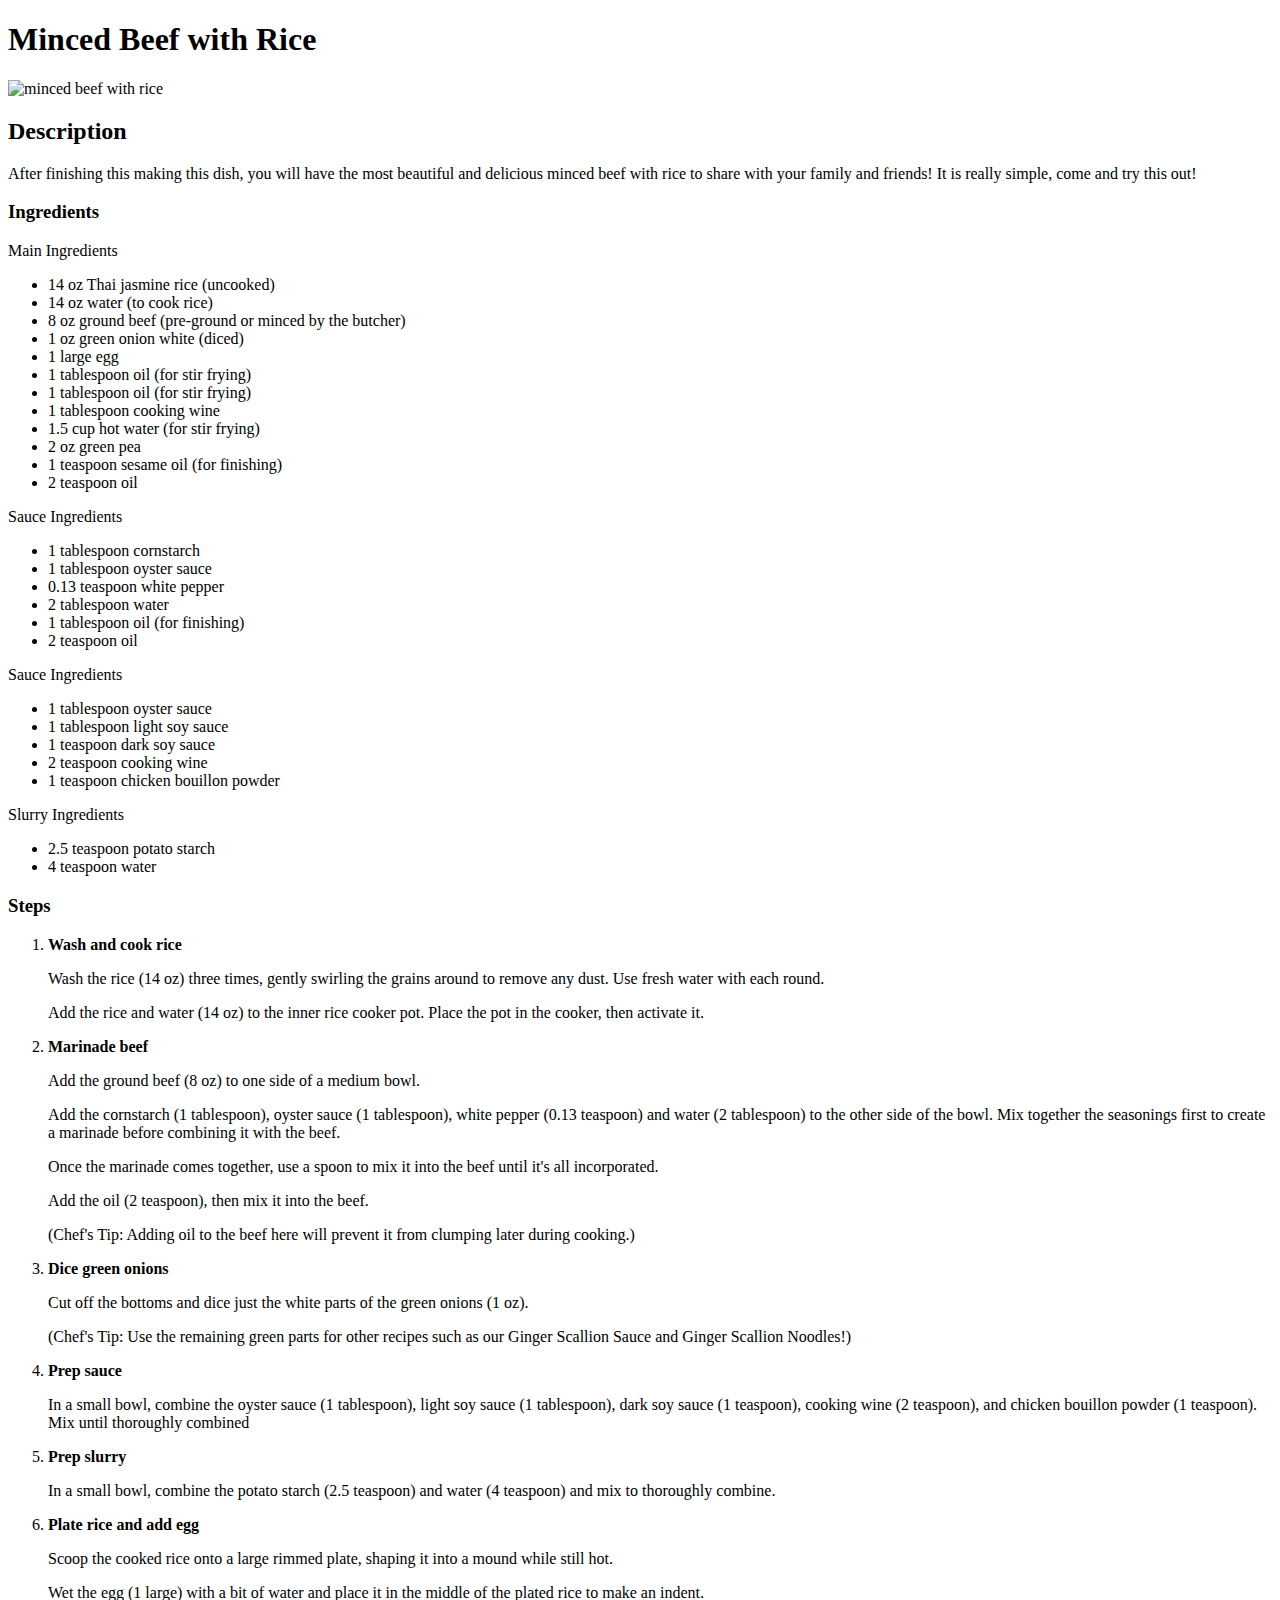
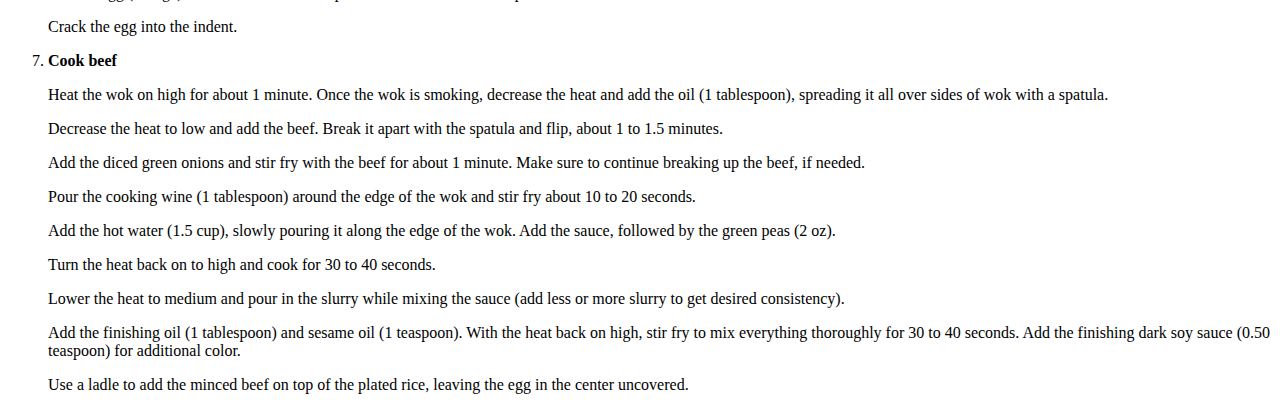
==== recipes/minced-beef-with-rice.html @ 5ce92b07 "Create minced-beef-with-rice.html" ====
<!DOCTYPE html>
    <html>
        <head lang="en">
            <meta charset="utf-8">
            <title>Odin Recipes: Minced Beef with Rice</title>
        </head>
        <body>
            <h1>Minced Beef with Rice</h1>
            <img src="../img/minced-beef-with-rice.webp" alt="minced beef with rice" height="350px">

            <h2>Description</h2>
            <p>After finishing this making this dish, you will have the most beautiful and delicious minced beef with rice to share with your family and friends! It is really simple, come and try this out!</p>

            <h3>Ingredients</h3>
            <p>Main Ingredients</p>
            <ul>
                <li>14 oz Thai jasmine rice (uncooked)</li>
                <li>14 oz water (to cook rice)</li>
                <li>8 oz ground beef (pre-ground or minced by the butcher)</li>
                <li>1 oz green onion white (diced)</li>
                <li>1 large egg</li>
                <li>1 tablespoon oil (for stir frying)</li>
                <li>1 tablespoon oil (for stir frying)</li>
                <li>1 tablespoon cooking wine</li>
                <li>1.5 cup hot water (for stir frying)</li>
                <li>2 oz green pea</li>
                <li>1 teaspoon sesame oil (for finishing)</li>
                <li>2 teaspoon oil</li>
            </ul>
            <p>Sauce Ingredients</p>
            <ul>
                <li>1 tablespoon cornstarch</li>
                <li>1 tablespoon oyster sauce</li>
                <li>0.13 teaspoon white pepper</li>
                <li>2 tablespoon water</li>
                <li>1 tablespoon oil (for finishing)</li>
                <li>2 teaspoon oil</li>
            </ul>
            <p>Sauce Ingredients</p>
            <ul>
                <li>1 tablespoon oyster sauce</li>
                <li>1 tablespoon light soy sauce</li>
                <li>1 teaspoon dark soy sauce</li>
                <li>2 teaspoon cooking wine</li>
                <li>1 teaspoon chicken bouillon powder</li>
            </ul>
            <p>Slurry Ingredients</p>
            <ul>
                <li>2.5 teaspoon potato starch</li>
                <li>4 teaspoon water</li>
            </ul>
            
            
            <h3>Steps</h3>
            <ol>
                <li>
                    <p><b>Wash and cook rice</b></p>
                    <p>Wash the rice (14 oz) three times, gently swirling the grains around to remove any dust. Use fresh water with each round.</p>                   
                    <p>Add the rice and water (14 oz) to the inner rice cooker pot. Place the pot in the cooker, then activate it.</p>
                </li>
                <li>
                    <p><b>Marinade beef</b></p>
                    <p>Add the ground beef (8 oz) to one side of a medium bowl.</p>
                    <p>Add the cornstarch (1 tablespoon), oyster sauce (1 tablespoon), white pepper (0.13 teaspoon) and water (2 tablespoon) to the other side of the bowl. Mix together the seasonings first to create a marinade before combining it with the beef.</p>
                    <p>Once the marinade comes together, use a spoon to mix it into the beef until it's all incorporated.</p>
                    <p>Add the oil (2 teaspoon), then mix it into the beef.</p>
                    <p>(Chef's Tip: Adding oil to the beef here will prevent it from clumping later during cooking.)</p>
                </li>
                <li>
                    <p><b>Dice green onions</b></p>
                    <p>Cut off the bottoms and dice just the white parts of the green onions (1 oz).</p>
                    <p>(Chef's Tip: Use the remaining green parts for other recipes such as our Ginger Scallion Sauce and Ginger Scallion Noodles!)</p>
                </li>
                <li>
                    <p><b>Prep sauce</b></p>
                    <p>In a small bowl, combine the oyster sauce (1 tablespoon), light soy sauce (1 tablespoon), dark soy sauce (1 teaspoon), cooking wine (2 teaspoon), and chicken bouillon powder (1 teaspoon). Mix until thoroughly combined</p>
                </li>
                <li>
                    <p><b>Prep slurry</b></p>
                    <p>In a small bowl, combine the potato starch (2.5 teaspoon) and water (4 teaspoon) and mix to thoroughly combine.</p>
                </li>
                <li>
                    <p><b>Plate rice and add egg</b></p>
                    <p>Scoop the cooked rice onto a large rimmed plate, shaping it into a mound while still hot.</p>
                    <p>Wet the egg (1 large) with a bit of water and place it in the middle of the plated rice to make an indent.</p>
                    <p>Crack the egg into the indent.</p>
                </li>
                <li>
                    <p><b>Cook beef</b></p>
                    <p>Heat the wok on high for about 1 minute. Once the wok is smoking, decrease the heat and add the oil (1 tablespoon), spreading it all over sides of wok with a spatula.</p>
                    <p>Decrease the heat to low and add the beef. Break it apart with the spatula and flip, about 1 to 1.5 minutes.</p>
                    <p>Add the diced green onions and stir fry with the beef for about 1 minute. Make sure to continue breaking up the beef, if needed.</p>
                    <p>Pour the cooking wine (1 tablespoon) around the edge of the wok and stir fry about 10 to 20 seconds.</p>
                    <p>Add the hot water (1.5 cup), slowly pouring it along the edge of the wok. Add the sauce, followed by the green peas (2 oz).</p>
                    <p>Turn the heat back on to high and cook for 30 to 40 seconds.</p>
                    <p>Lower the heat to medium and pour in the slurry while mixing the sauce (add less or more slurry to get desired consistency).</p>
                    <p>Add the finishing oil (1 tablespoon) and sesame oil (1 teaspoon). With the heat back on high, stir fry to mix everything thoroughly for 30 to 40 seconds. Add the finishing dark soy sauce (0.50 teaspoon) for additional color.</p>
                    <p>Use a ladle to add the minced beef on top of the plated rice, leaving the egg in the center uncovered.</p>          
                </li>
            </ol>
        </body>
    </html>
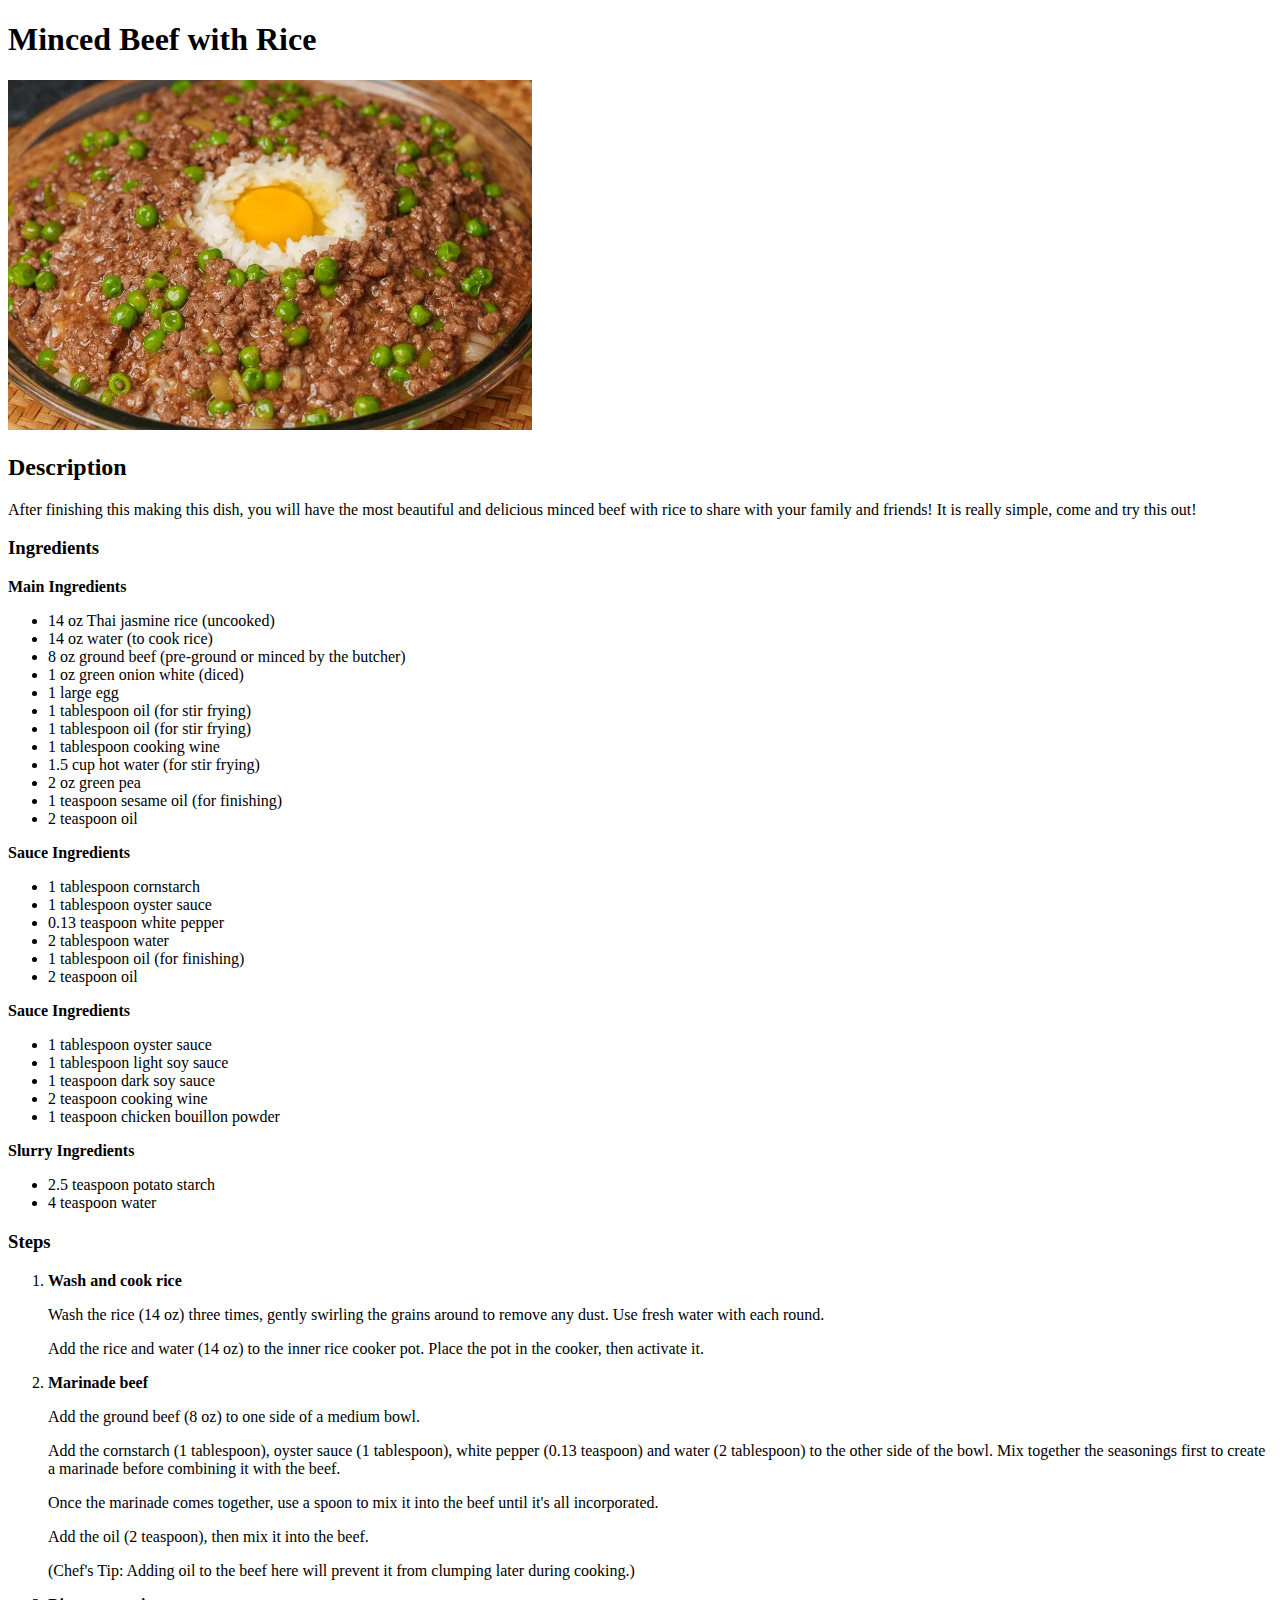
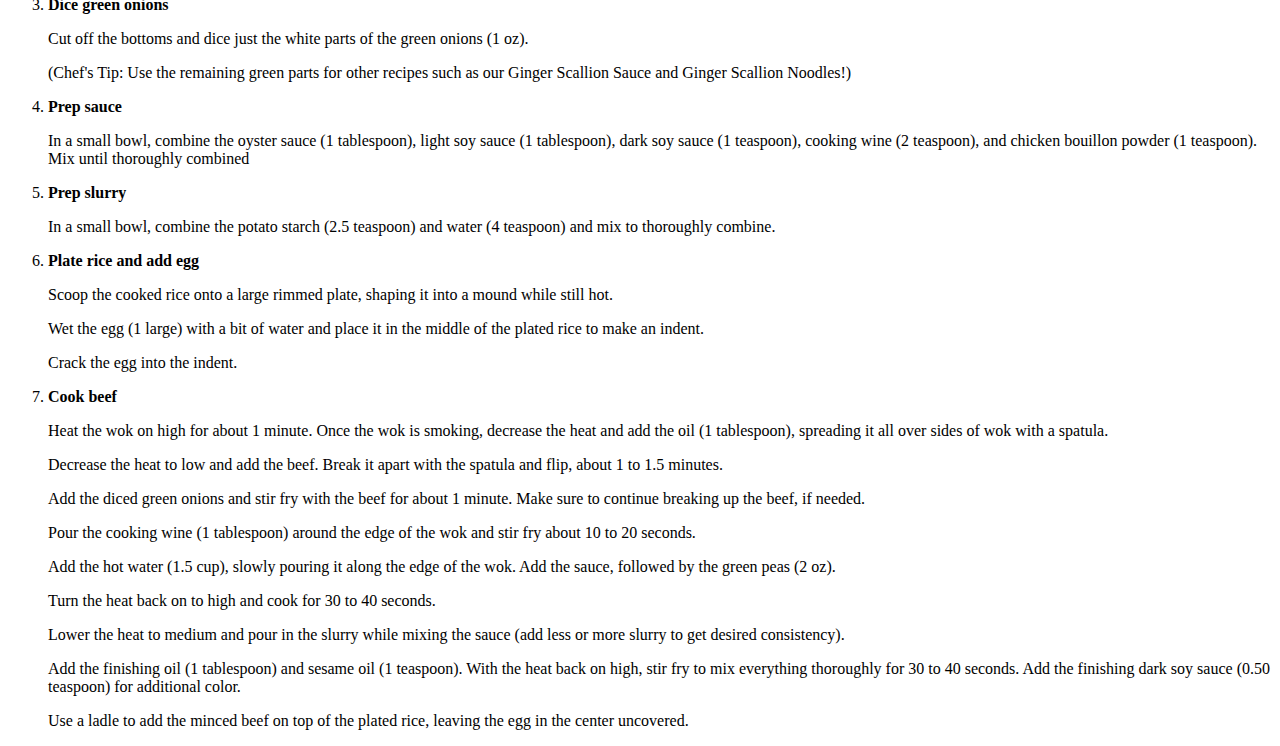
==== commit 267486cd: "Bold subheadings of the ingredient list" ====
--- a/recipes/minced-beef-with-rice.html
+++ b/recipes/minced-beef-with-rice.html
@@ -12,7 +12,7 @@
             <p>After finishing this making this dish, you will have the most beautiful and delicious minced beef with rice to share with your family and friends! It is really simple, come and try this out!</p>
 
             <h3>Ingredients</h3>
-            <p>Main Ingredients</p>
+            <p><b>Main Ingredients</b></p>
             <ul>
                 <li>14 oz Thai jasmine rice (uncooked)</li>
                 <li>14 oz water (to cook rice)</li>
@@ -27,7 +27,7 @@
                 <li>1 teaspoon sesame oil (for finishing)</li>
                 <li>2 teaspoon oil</li>
             </ul>
-            <p>Sauce Ingredients</p>
+            <p><b>Sauce Ingredients</b></p>
             <ul>
                 <li>1 tablespoon cornstarch</li>
                 <li>1 tablespoon oyster sauce</li>
@@ -36,7 +36,7 @@
                 <li>1 tablespoon oil (for finishing)</li>
                 <li>2 teaspoon oil</li>
             </ul>
-            <p>Sauce Ingredients</p>
+            <p><b>Sauce Ingredients</b></p>
             <ul>
                 <li>1 tablespoon oyster sauce</li>
                 <li>1 tablespoon light soy sauce</li>
@@ -44,7 +44,7 @@
                 <li>2 teaspoon cooking wine</li>
                 <li>1 teaspoon chicken bouillon powder</li>
             </ul>
-            <p>Slurry Ingredients</p>
+            <p><b>Slurry Ingredients</b></p>
             <ul>
                 <li>2.5 teaspoon potato starch</li>
                 <li>4 teaspoon water</li>
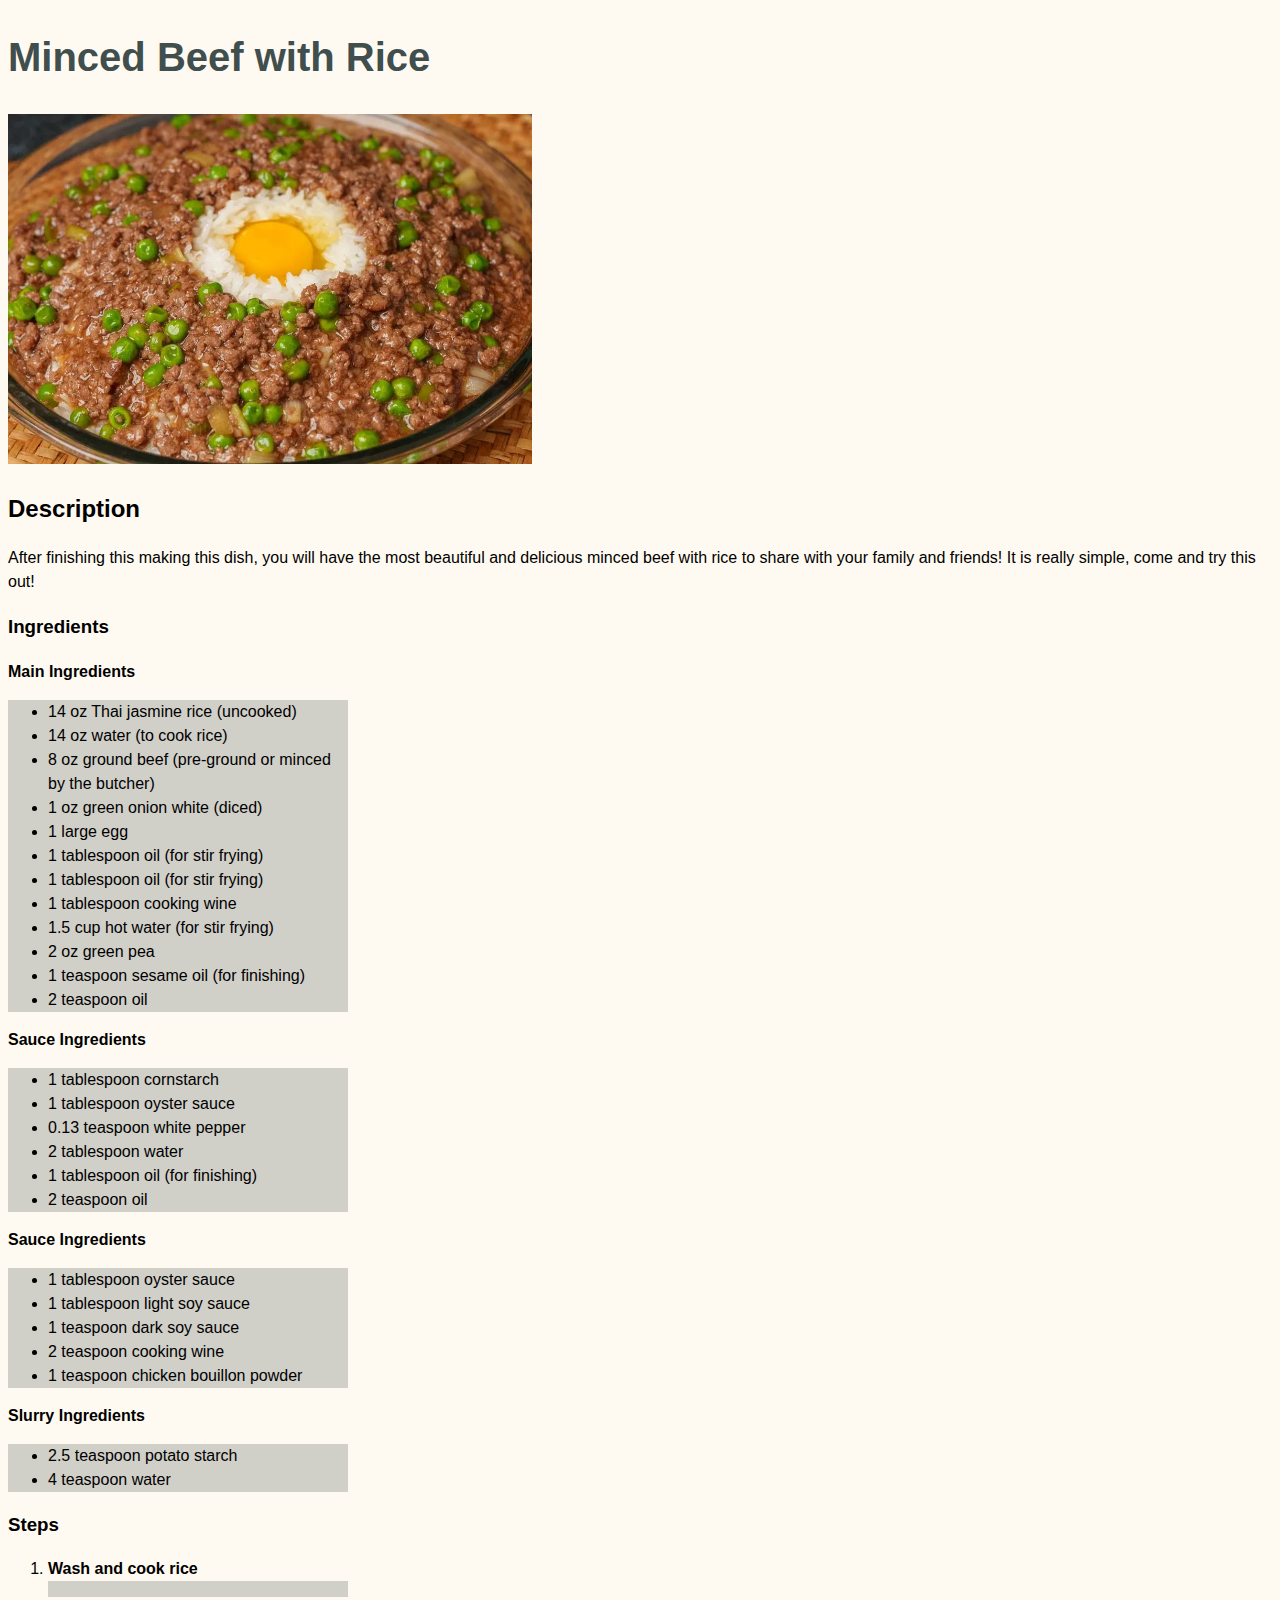
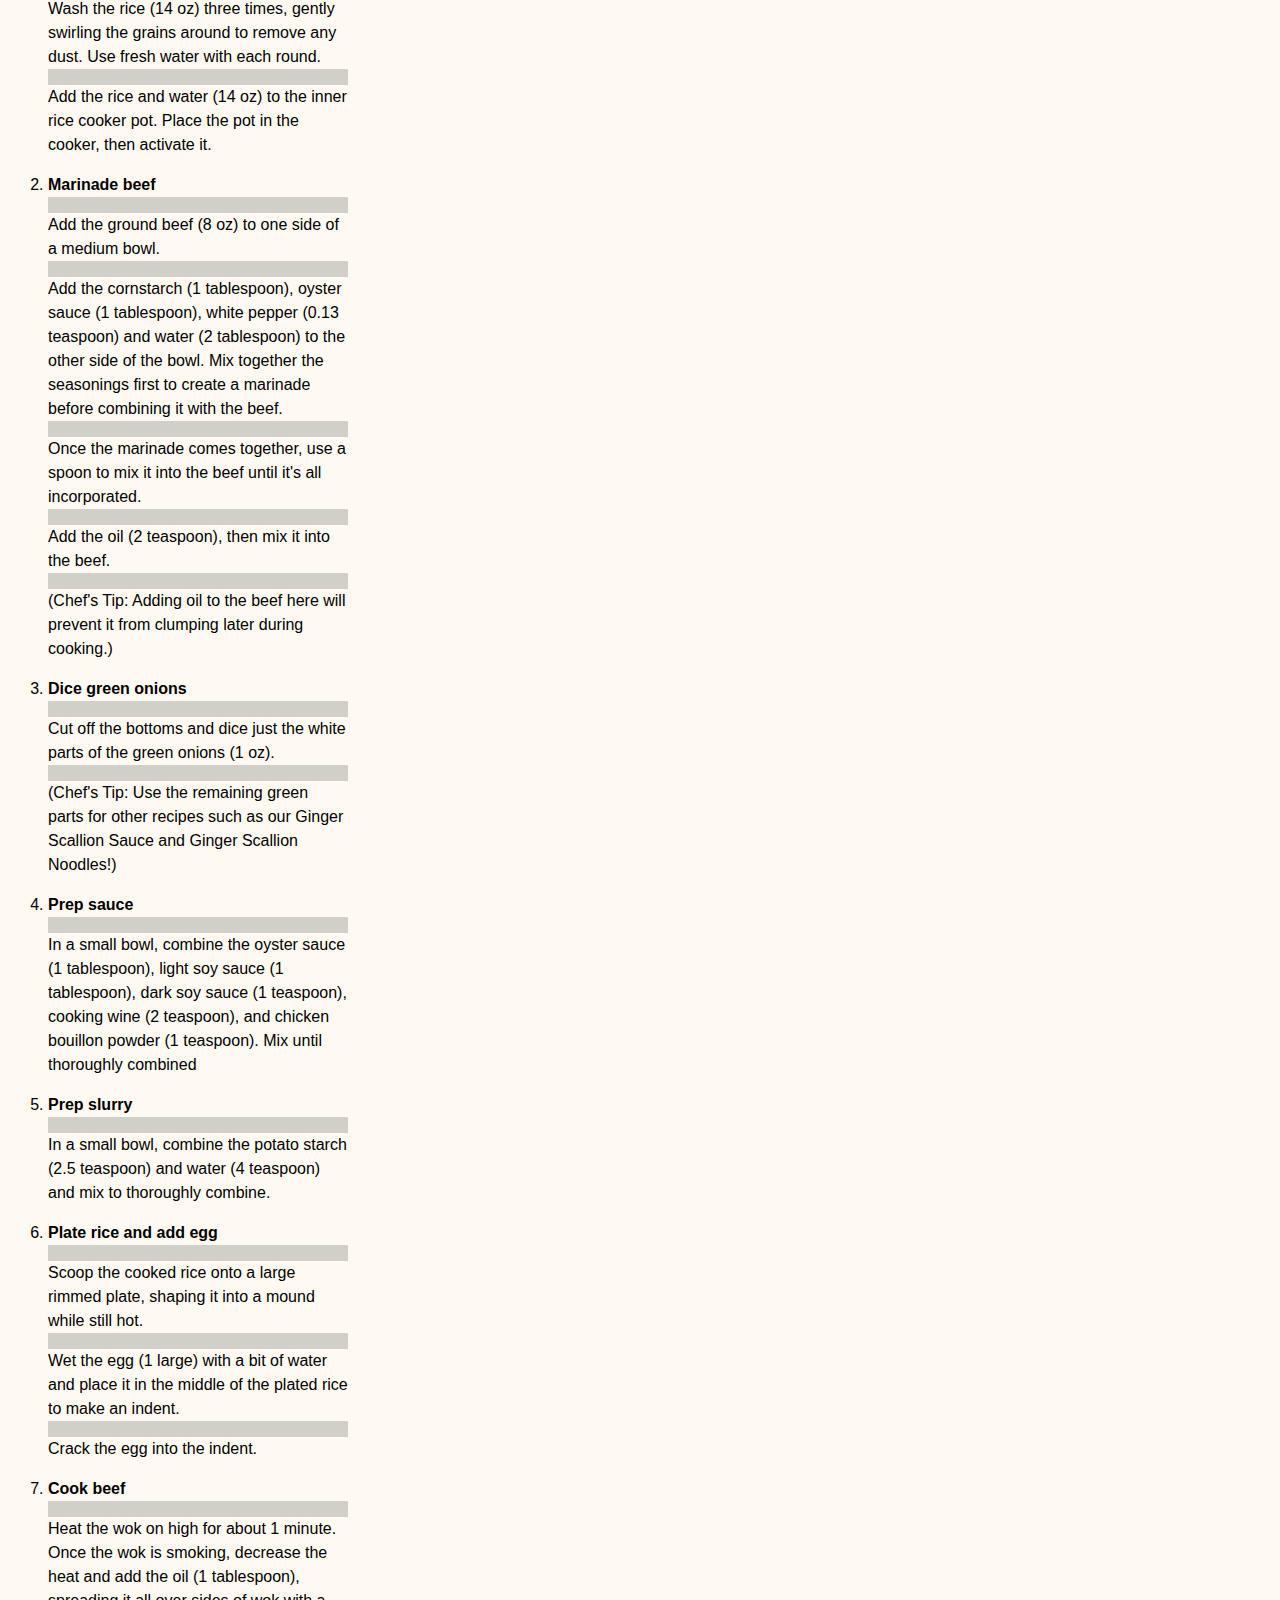
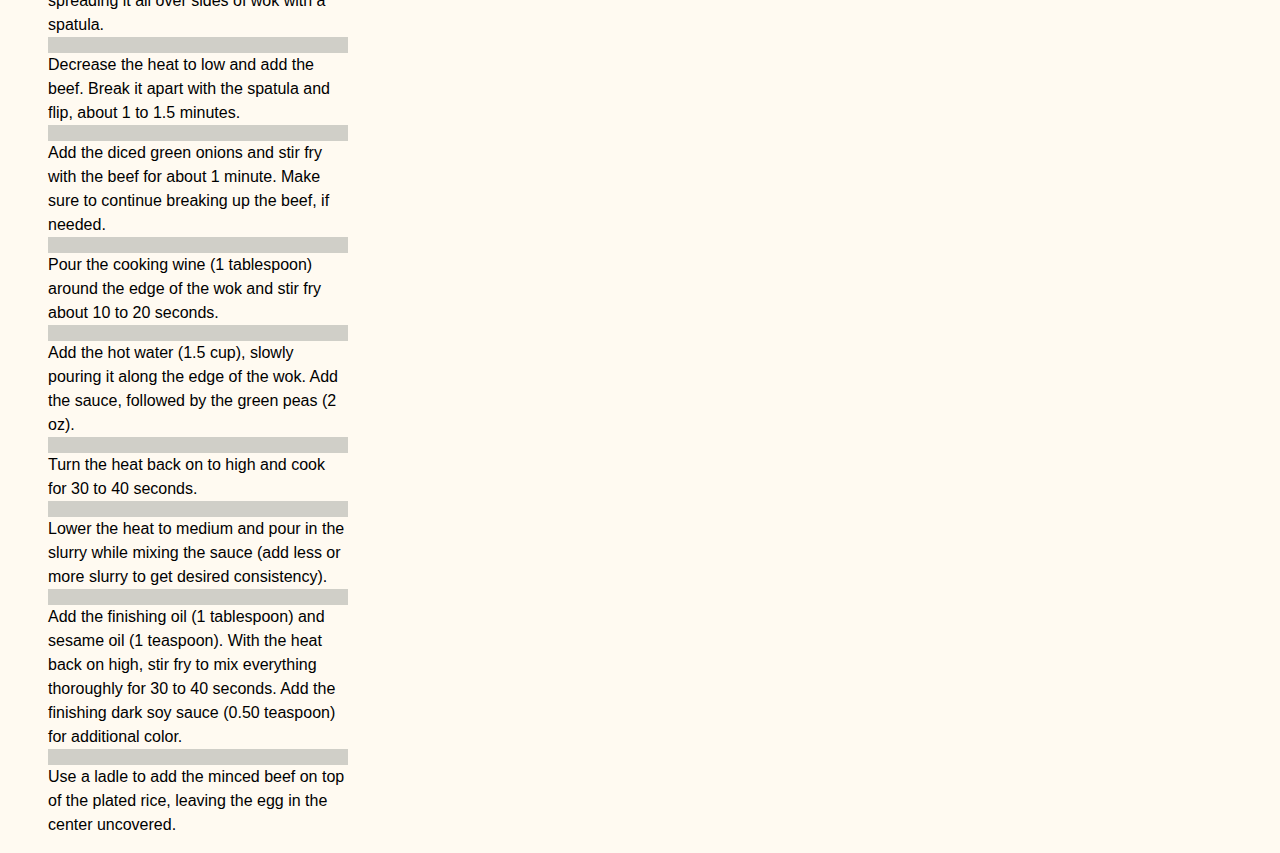
==== commit 27e3248f: "Link style.css" ====
--- a/recipes/minced-beef-with-rice.html
+++ b/recipes/minced-beef-with-rice.html
@@ -3,6 +3,7 @@
         <head lang="en">
             <meta charset="utf-8">
             <title>Odin Recipes: Minced Beef with Rice</title>
+            <link rel="stylesheet" href="../style.css">
         </head>
         <body>
             <h1>Minced Beef with Rice</h1>
--- a/style.css
+++ b/style.css
@@ -0,0 +1,15 @@
+* {
+    background-color: #FFFAF1;
+    font-family: Arial, Helvetica, sans-serif;
+    line-height: 1.5;
+}
+
+h1 {
+    color: #404E4D;
+    font-size: 40px; 
+}
+
+ul, li, a {
+    background-color: #D0CFC8;
+    width: 300px;
+}
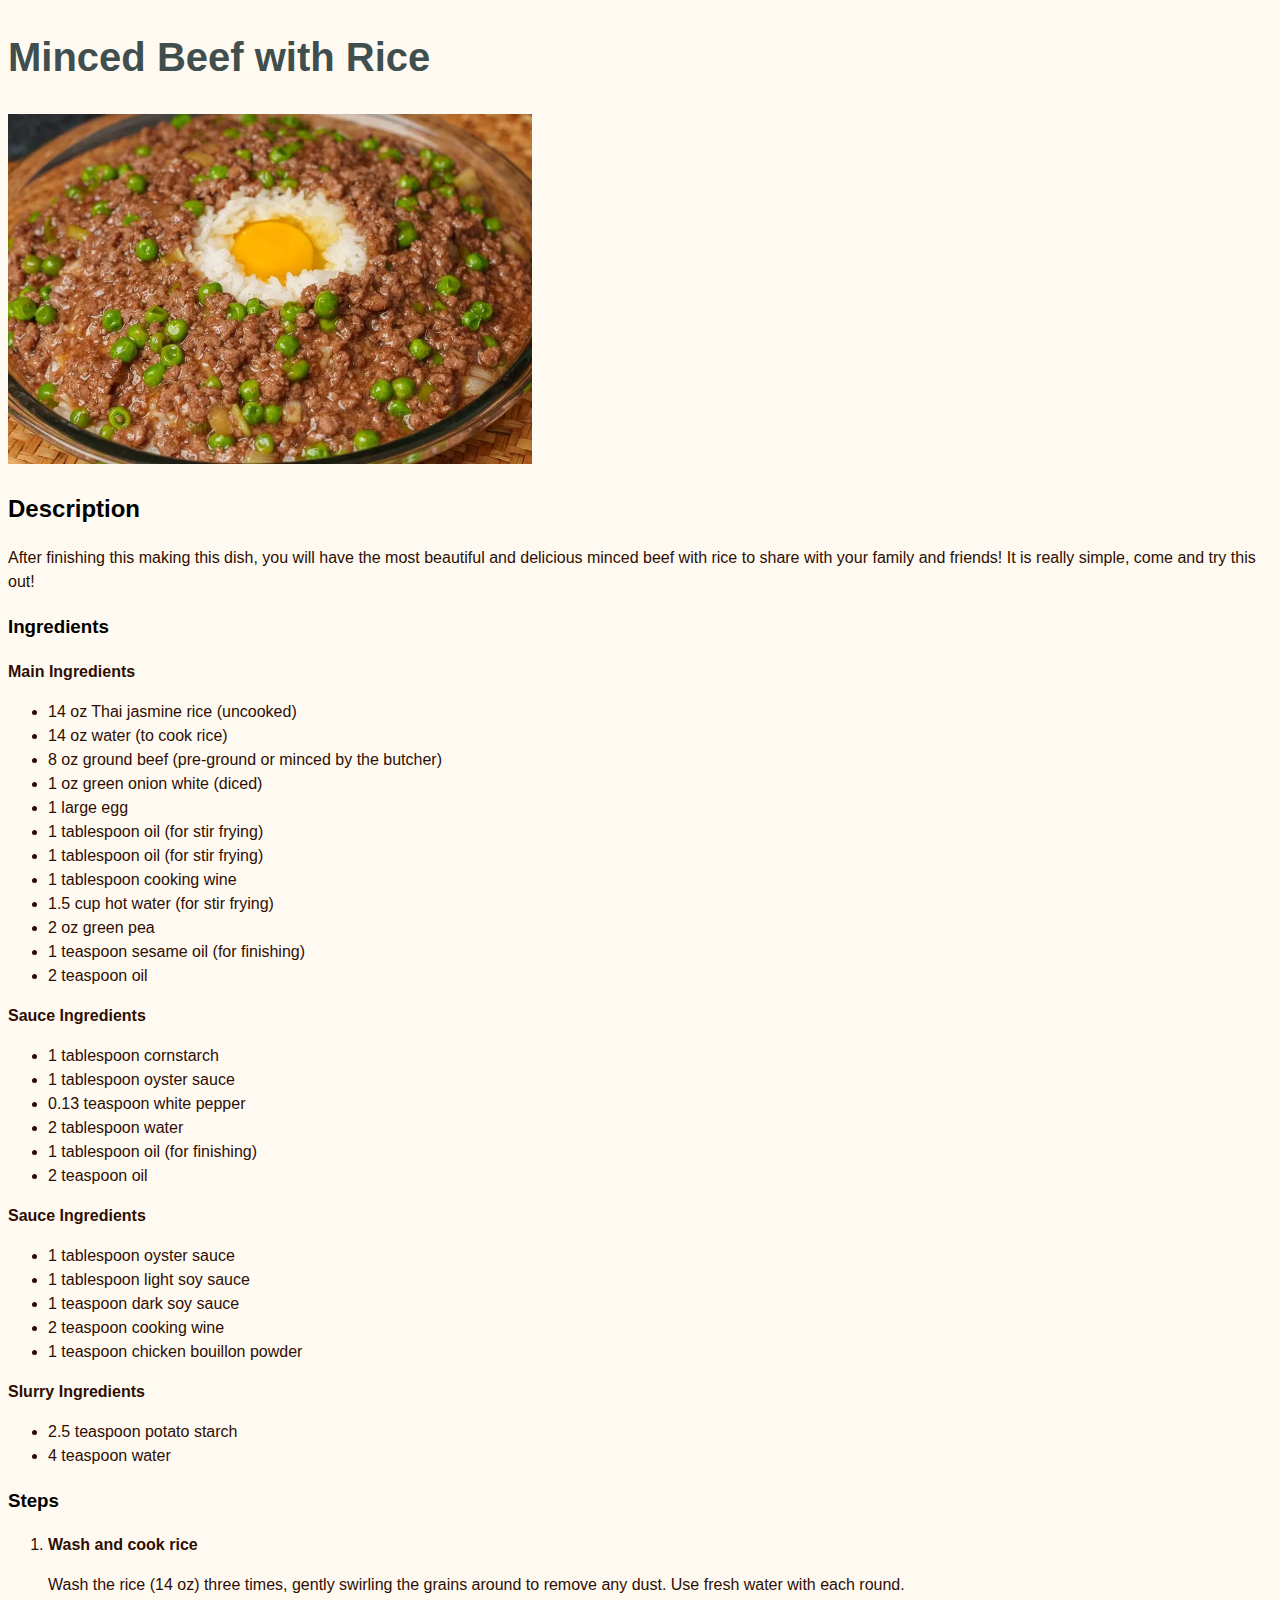
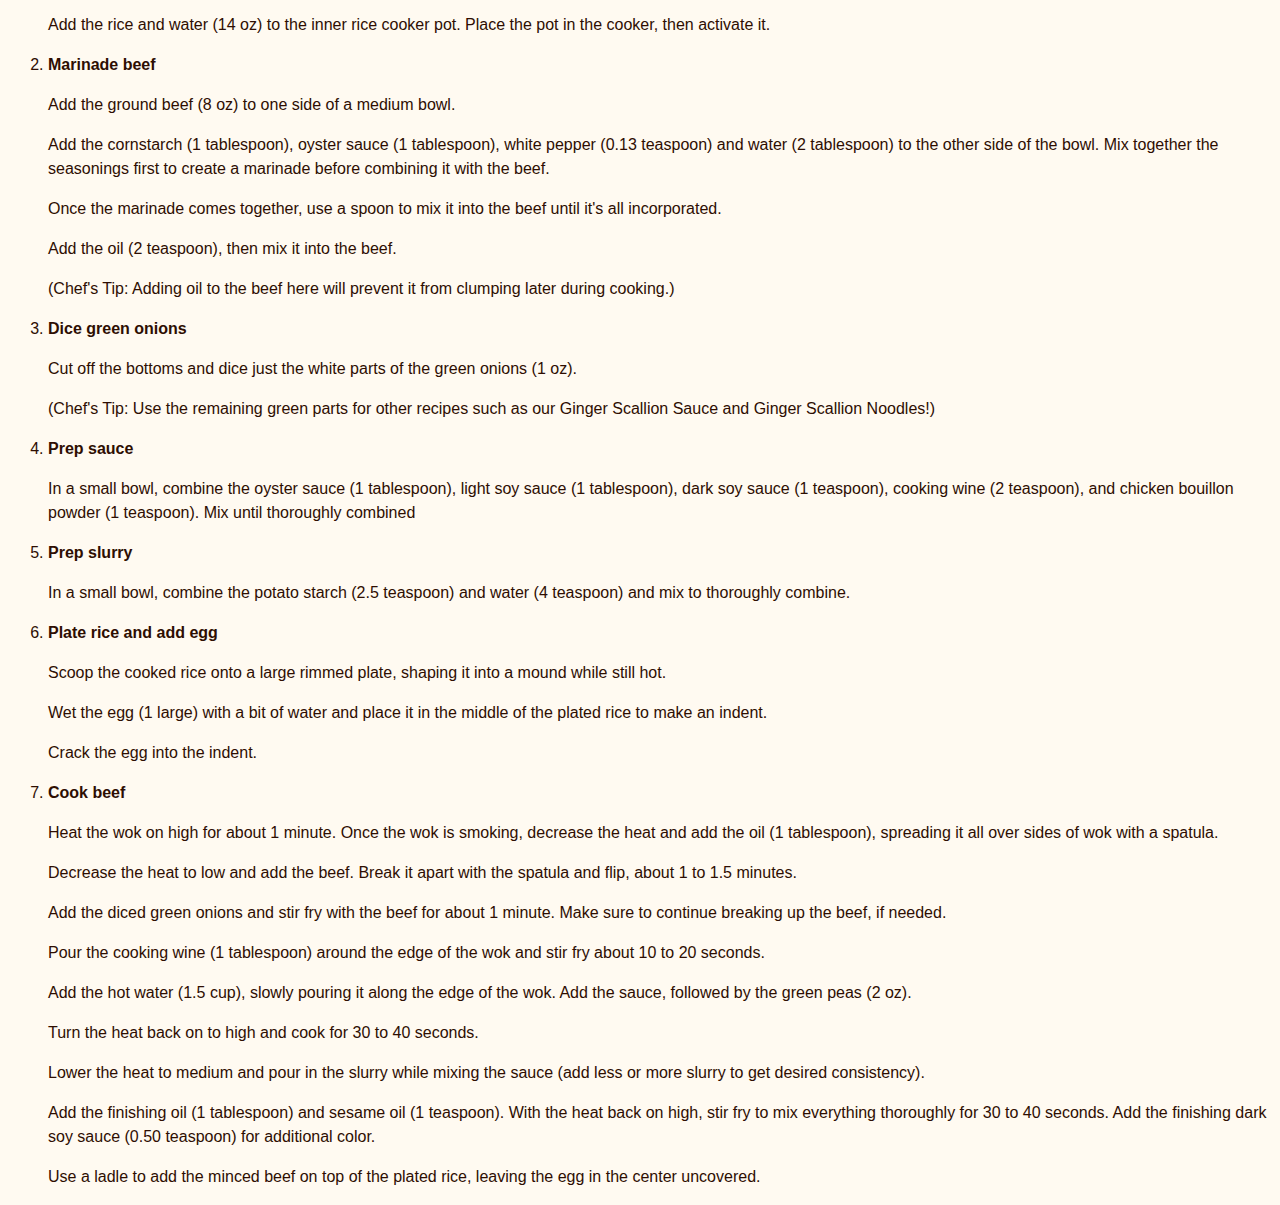
==== commit b4d94eeb: "Add div for the subpages" ====
--- a/recipes/minced-beef-with-rice.html
+++ b/recipes/minced-beef-with-rice.html
@@ -4,11 +4,13 @@
             <meta charset="utf-8">
             <title>Odin Recipes: Minced Beef with Rice</title>
             <link rel="stylesheet" href="../style.css">
+            <style>
+                
+            </style>
         </head>
         <body>
             <h1>Minced Beef with Rice</h1>
             <img src="../img/minced-beef-with-rice.webp" alt="minced beef with rice" height="350px">
-
             <h2>Description</h2>
             <p>After finishing this making this dish, you will have the most beautiful and delicious minced beef with rice to share with your family and friends! It is really simple, come and try this out!</p>
 
--- a/style.css
+++ b/style.css
@@ -9,7 +9,29 @@
     font-size: 40px; 
 }
 
-ul, li, a {
-    background-color: #D0CFC8;
-    width: 300px;
+p, li {
+    color: #2E0E02;
 }
+
+.description-box {
+   padding: 0 8px;
+   border: 1px solid black; 
+   background-color: #ffdadb;
+}
+
+.description-box > p {
+    background-color: #ffdadb;
+}
+
+.description-box a {
+    background-color: #ffdadb;
+ }
+
+.food-list {
+    background-color: lightyellow;
+}
+
+.food-list ul li {
+    display: inline-block;
+    padding: 0 20px;
+}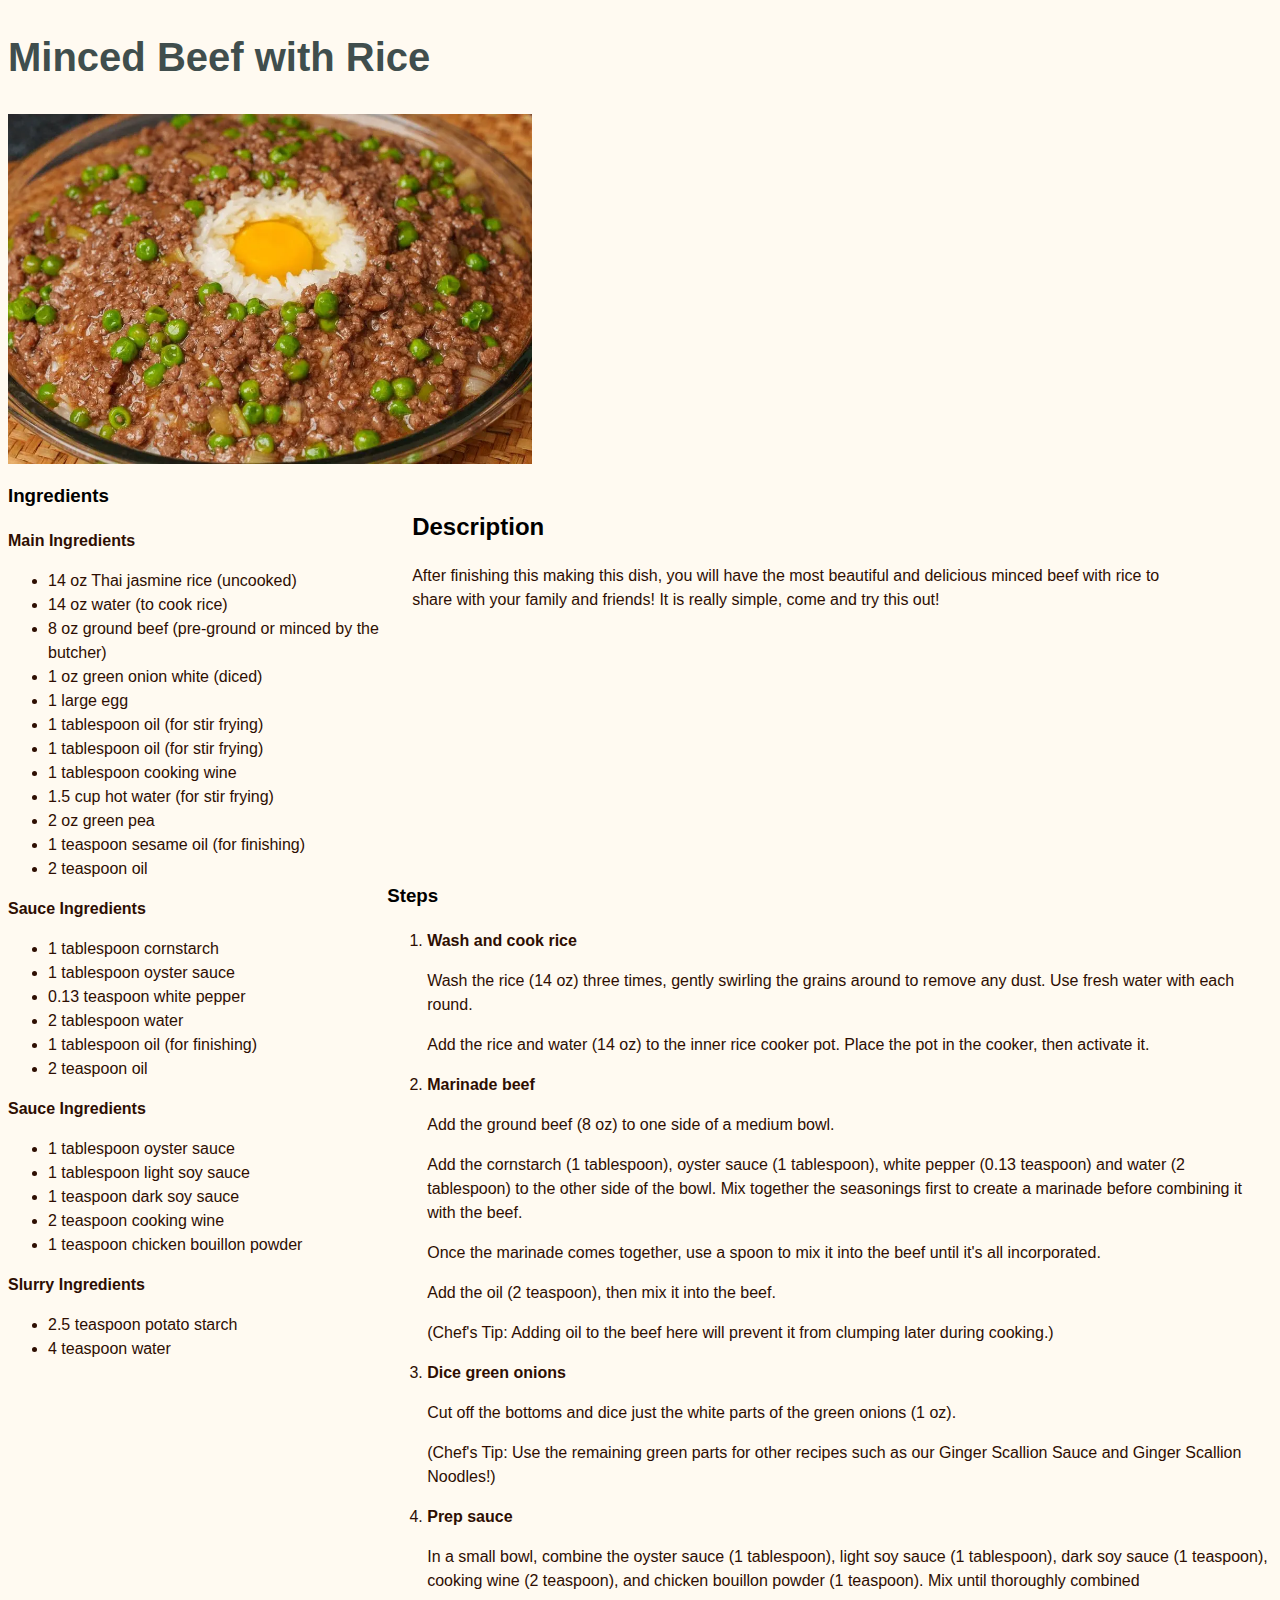
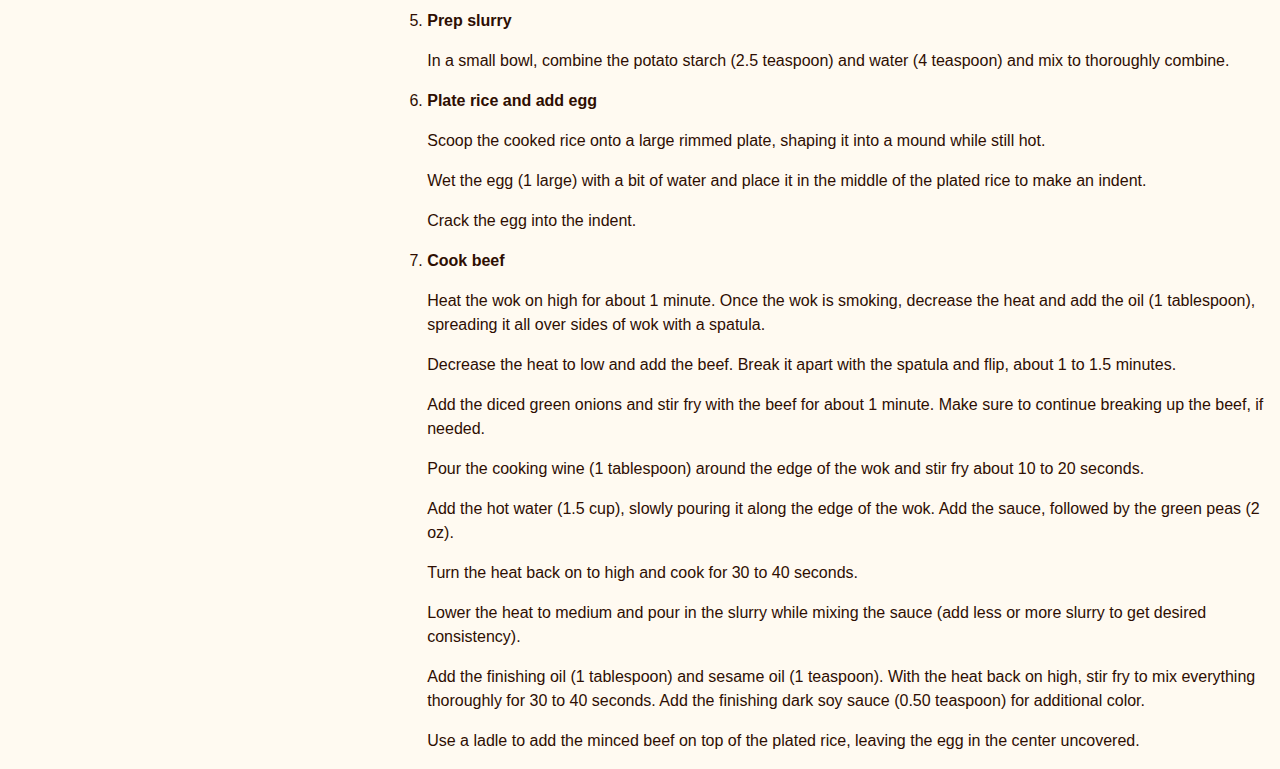
==== commit 3595bd42: "Update the pages arrangement" ====
--- a/recipes/minced-beef-with-rice.html
+++ b/recipes/minced-beef-with-rice.html
@@ -4,102 +4,105 @@
             <meta charset="utf-8">
             <title>Odin Recipes: Minced Beef with Rice</title>
             <link rel="stylesheet" href="../style.css">
-            <style>
-                
-            </style>
         </head>
         <body>
             <h1>Minced Beef with Rice</h1>
-            <img src="../img/minced-beef-with-rice.webp" alt="minced beef with rice" height="350px">
-            <h2>Description</h2>
-            <p>After finishing this making this dish, you will have the most beautiful and delicious minced beef with rice to share with your family and friends! It is really simple, come and try this out!</p>
+            <img class="sub-img" src="../img/minced-beef-with-rice.webp" alt="minced beef with rice" height="350px">
 
-            <h3>Ingredients</h3>
-            <p><b>Main Ingredients</b></p>
-            <ul>
-                <li>14 oz Thai jasmine rice (uncooked)</li>
-                <li>14 oz water (to cook rice)</li>
-                <li>8 oz ground beef (pre-ground or minced by the butcher)</li>
-                <li>1 oz green onion white (diced)</li>
-                <li>1 large egg</li>
-                <li>1 tablespoon oil (for stir frying)</li>
-                <li>1 tablespoon oil (for stir frying)</li>
-                <li>1 tablespoon cooking wine</li>
-                <li>1.5 cup hot water (for stir frying)</li>
-                <li>2 oz green pea</li>
-                <li>1 teaspoon sesame oil (for finishing)</li>
-                <li>2 teaspoon oil</li>
-            </ul>
-            <p><b>Sauce Ingredients</b></p>
-            <ul>
-                <li>1 tablespoon cornstarch</li>
-                <li>1 tablespoon oyster sauce</li>
-                <li>0.13 teaspoon white pepper</li>
-                <li>2 tablespoon water</li>
-                <li>1 tablespoon oil (for finishing)</li>
-                <li>2 teaspoon oil</li>
-            </ul>
-            <p><b>Sauce Ingredients</b></p>
-            <ul>
-                <li>1 tablespoon oyster sauce</li>
-                <li>1 tablespoon light soy sauce</li>
-                <li>1 teaspoon dark soy sauce</li>
-                <li>2 teaspoon cooking wine</li>
-                <li>1 teaspoon chicken bouillon powder</li>
-            </ul>
-            <p><b>Slurry Ingredients</b></p>
-            <ul>
-                <li>2.5 teaspoon potato starch</li>
-                <li>4 teaspoon water</li>
-            </ul>
+            <div class="sub-description-box">
+                <h2>Description</h2>
+                <p>After finishing this making this dish, you will have the most beautiful and delicious minced beef with rice to share with your family and friends! It is really simple, come and try this out!</p>
+            </div>
+
+            <div class="ingredients-box">
+                <h3>Ingredients</h3>
+                <p><b>Main Ingredients</b></p>
+                <ul>
+                    <li>14 oz Thai jasmine rice (uncooked)</li>
+                    <li>14 oz water (to cook rice)</li>
+                    <li>8 oz ground beef (pre-ground or minced by the butcher)</li>
+                    <li>1 oz green onion white (diced)</li>
+                    <li>1 large egg</li>
+                    <li>1 tablespoon oil (for stir frying)</li>
+                    <li>1 tablespoon oil (for stir frying)</li>
+                    <li>1 tablespoon cooking wine</li>
+                    <li>1.5 cup hot water (for stir frying)</li>
+                    <li>2 oz green pea</li>
+                    <li>1 teaspoon sesame oil (for finishing)</li>
+                    <li>2 teaspoon oil</li>
+                </ul>
+                <p><b>Sauce Ingredients</b></p>
+                <ul>
+                    <li>1 tablespoon cornstarch</li>
+                    <li>1 tablespoon oyster sauce</li>
+                    <li>0.13 teaspoon white pepper</li>
+                    <li>2 tablespoon water</li>
+                    <li>1 tablespoon oil (for finishing)</li>
+                    <li>2 teaspoon oil</li>
+                </ul>
+                <p><b>Sauce Ingredients</b></p>
+                <ul>
+                    <li>1 tablespoon oyster sauce</li>
+                    <li>1 tablespoon light soy sauce</li>
+                    <li>1 teaspoon dark soy sauce</li>
+                    <li>2 teaspoon cooking wine</li>
+                    <li>1 teaspoon chicken bouillon powder</li>
+                </ul>
+                <p><b>Slurry Ingredients</b></p>
+                <ul>
+                    <li>2.5 teaspoon potato starch</li>
+                    <li>4 teaspoon water</li>
+                </ul>
+            </div>
             
-            
-            <h3>Steps</h3>
-            <ol>
-                <li>
-                    <p><b>Wash and cook rice</b></p>
-                    <p>Wash the rice (14 oz) three times, gently swirling the grains around to remove any dust. Use fresh water with each round.</p>                   
-                    <p>Add the rice and water (14 oz) to the inner rice cooker pot. Place the pot in the cooker, then activate it.</p>
-                </li>
-                <li>
-                    <p><b>Marinade beef</b></p>
-                    <p>Add the ground beef (8 oz) to one side of a medium bowl.</p>
-                    <p>Add the cornstarch (1 tablespoon), oyster sauce (1 tablespoon), white pepper (0.13 teaspoon) and water (2 tablespoon) to the other side of the bowl. Mix together the seasonings first to create a marinade before combining it with the beef.</p>
-                    <p>Once the marinade comes together, use a spoon to mix it into the beef until it's all incorporated.</p>
-                    <p>Add the oil (2 teaspoon), then mix it into the beef.</p>
-                    <p>(Chef's Tip: Adding oil to the beef here will prevent it from clumping later during cooking.)</p>
-                </li>
-                <li>
-                    <p><b>Dice green onions</b></p>
-                    <p>Cut off the bottoms and dice just the white parts of the green onions (1 oz).</p>
-                    <p>(Chef's Tip: Use the remaining green parts for other recipes such as our Ginger Scallion Sauce and Ginger Scallion Noodles!)</p>
-                </li>
-                <li>
-                    <p><b>Prep sauce</b></p>
-                    <p>In a small bowl, combine the oyster sauce (1 tablespoon), light soy sauce (1 tablespoon), dark soy sauce (1 teaspoon), cooking wine (2 teaspoon), and chicken bouillon powder (1 teaspoon). Mix until thoroughly combined</p>
-                </li>
-                <li>
-                    <p><b>Prep slurry</b></p>
-                    <p>In a small bowl, combine the potato starch (2.5 teaspoon) and water (4 teaspoon) and mix to thoroughly combine.</p>
-                </li>
-                <li>
-                    <p><b>Plate rice and add egg</b></p>
-                    <p>Scoop the cooked rice onto a large rimmed plate, shaping it into a mound while still hot.</p>
-                    <p>Wet the egg (1 large) with a bit of water and place it in the middle of the plated rice to make an indent.</p>
-                    <p>Crack the egg into the indent.</p>
-                </li>
-                <li>
-                    <p><b>Cook beef</b></p>
-                    <p>Heat the wok on high for about 1 minute. Once the wok is smoking, decrease the heat and add the oil (1 tablespoon), spreading it all over sides of wok with a spatula.</p>
-                    <p>Decrease the heat to low and add the beef. Break it apart with the spatula and flip, about 1 to 1.5 minutes.</p>
-                    <p>Add the diced green onions and stir fry with the beef for about 1 minute. Make sure to continue breaking up the beef, if needed.</p>
-                    <p>Pour the cooking wine (1 tablespoon) around the edge of the wok and stir fry about 10 to 20 seconds.</p>
-                    <p>Add the hot water (1.5 cup), slowly pouring it along the edge of the wok. Add the sauce, followed by the green peas (2 oz).</p>
-                    <p>Turn the heat back on to high and cook for 30 to 40 seconds.</p>
-                    <p>Lower the heat to medium and pour in the slurry while mixing the sauce (add less or more slurry to get desired consistency).</p>
-                    <p>Add the finishing oil (1 tablespoon) and sesame oil (1 teaspoon). With the heat back on high, stir fry to mix everything thoroughly for 30 to 40 seconds. Add the finishing dark soy sauce (0.50 teaspoon) for additional color.</p>
-                    <p>Use a ladle to add the minced beef on top of the plated rice, leaving the egg in the center uncovered.</p>          
-                </li>
-            </ol>
+            <div class="step-box">
+                <h3>Steps</h3>
+                <ol>
+                    <li>
+                        <p><b>Wash and cook rice</b></p>
+                        <p>Wash the rice (14 oz) three times, gently swirling the grains around to remove any dust. Use fresh water with each round.</p>                   
+                        <p>Add the rice and water (14 oz) to the inner rice cooker pot. Place the pot in the cooker, then activate it.</p>
+                    </li>
+                    <li>
+                        <p><b>Marinade beef</b></p>
+                        <p>Add the ground beef (8 oz) to one side of a medium bowl.</p>
+                        <p>Add the cornstarch (1 tablespoon), oyster sauce (1 tablespoon), white pepper (0.13 teaspoon) and water (2 tablespoon) to the other side of the bowl. Mix together the seasonings first to create a marinade before combining it with the beef.</p>
+                        <p>Once the marinade comes together, use a spoon to mix it into the beef until it's all incorporated.</p>
+                        <p>Add the oil (2 teaspoon), then mix it into the beef.</p>
+                        <p>(Chef's Tip: Adding oil to the beef here will prevent it from clumping later during cooking.)</p>
+                    </li>
+                    <li>
+                        <p><b>Dice green onions</b></p>
+                        <p>Cut off the bottoms and dice just the white parts of the green onions (1 oz).</p>
+                        <p>(Chef's Tip: Use the remaining green parts for other recipes such as our Ginger Scallion Sauce and Ginger Scallion Noodles!)</p>
+                    </li>
+                    <li>
+                        <p><b>Prep sauce</b></p>
+                        <p>In a small bowl, combine the oyster sauce (1 tablespoon), light soy sauce (1 tablespoon), dark soy sauce (1 teaspoon), cooking wine (2 teaspoon), and chicken bouillon powder (1 teaspoon). Mix until thoroughly combined</p>
+                    </li>
+                    <li>
+                        <p><b>Prep slurry</b></p>
+                        <p>In a small bowl, combine the potato starch (2.5 teaspoon) and water (4 teaspoon) and mix to thoroughly combine.</p>
+                    </li>
+                    <li>
+                        <p><b>Plate rice and add egg</b></p>
+                        <p>Scoop the cooked rice onto a large rimmed plate, shaping it into a mound while still hot.</p>
+                        <p>Wet the egg (1 large) with a bit of water and place it in the middle of the plated rice to make an indent.</p>
+                        <p>Crack the egg into the indent.</p>
+                    </li>
+                    <li>
+                        <p><b>Cook beef</b></p>
+                        <p>Heat the wok on high for about 1 minute. Once the wok is smoking, decrease the heat and add the oil (1 tablespoon), spreading it all over sides of wok with a spatula.</p>
+                        <p>Decrease the heat to low and add the beef. Break it apart with the spatula and flip, about 1 to 1.5 minutes.</p>
+                        <p>Add the diced green onions and stir fry with the beef for about 1 minute. Make sure to continue breaking up the beef, if needed.</p>
+                        <p>Pour the cooking wine (1 tablespoon) around the edge of the wok and stir fry about 10 to 20 seconds.</p>
+                        <p>Add the hot water (1.5 cup), slowly pouring it along the edge of the wok. Add the sauce, followed by the green peas (2 oz).</p>
+                        <p>Turn the heat back on to high and cook for 30 to 40 seconds.</p>
+                        <p>Lower the heat to medium and pour in the slurry while mixing the sauce (add less or more slurry to get desired consistency).</p>
+                        <p>Add the finishing oil (1 tablespoon) and sesame oil (1 teaspoon). With the heat back on high, stir fry to mix everything thoroughly for 30 to 40 seconds. Add the finishing dark soy sauce (0.50 teaspoon) for additional color.</p>
+                        <p>Use a ladle to add the minced beef on top of the plated rice, leaving the egg in the center uncovered.</p>          
+                    </li>
+                </ol>
+            </div>
         </body>
     </html>--- a/style.css
+++ b/style.css
@@ -13,6 +13,7 @@
     color: #2E0E02;
 }
 
+/*For index page*/
 .description-box {
    padding: 0 8px;
    border: 1px solid black; 
@@ -34,4 +35,27 @@
 .food-list ul li {
     display: inline-block;
     padding: 0 20px;
+}
+
+/*For sub-page*/
+.sub-img {
+    display: inline-block;
+    float: left;
+}
+
+.sub-description-box {
+    height: 350px;
+    width: 60%;
+    padding: 25px;
+    display: inline-block;
+}
+
+.ingredients-box {
+    width: 30%;
+    float: left;
+}
+
+.step-box{
+    width: 70%;
+    float: right;
 }